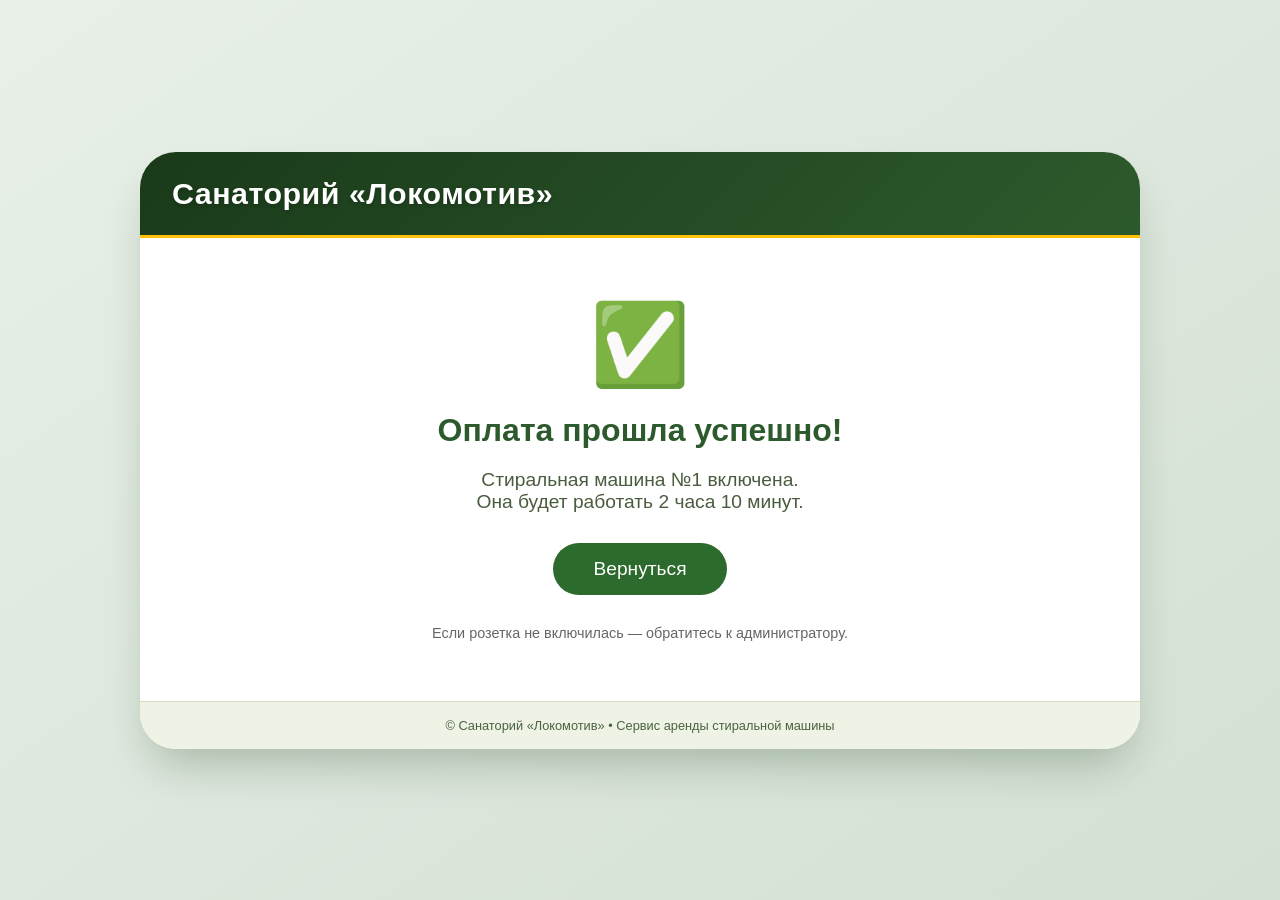
==== success.html @ bc17c23c "Add files via upload" ====
<!DOCTYPE html>
<html lang="ru">
<head>
    <meta charset="UTF-8">
    <meta name="viewport" content="width=device-width, initial-scale=1.0">
    <title>Оплата прошла успешно</title>
    <link rel="stylesheet" href="style.css">
    <style>
        .success-container {
            text-align: center;
            padding: 60px 30px;
        }
        .success-icon {
            font-size: 80px;
            margin-bottom: 20px;
        }
        .success-title {
            font-size: 2rem;
            color: #2d5a2d;
            margin-bottom: 20px;
        }
        .success-message {
            font-size: 1.2rem;
            color: #4a5c3e;
            margin-bottom: 30px;
        }
        .btn-home {
            background: #2d6a2d;
            color: white;
            border: none;
            padding: 15px 40px;
            font-size: 1.2rem;
            border-radius: 50px;
            cursor: pointer;
            text-decoration: none;
            display: inline-block;
        }
        .btn-home:hover {
            background: #1e4a1e;
        }
        .auto-message {
            margin-top: 30px;
            color: #666;
            font-size: 0.9rem;
        }
    </style>
</head>
<body>
    <div class="container">
        <header class="header">
            <div class="header-left">
                <h1 class="sanatorium-name">Санаторий «Локомотив»</h1>
            </div>
        </header>
        
        <div class="success-container">
            <div class="success-icon">✅</div>
            <h2 class="success-title">Оплата прошла успешно!</h2>
            <p class="success-message" id="successMessage">
                Стиральная машина включена.<br>
                Она будет работать 2 часа 10 минут.
            </p>
            <a href="/" class="btn-home" id="backButton">Вернуться</a>
            <p class="auto-message">
                Если розетка не включилась — обратитесь к администратору.
            </p>
        </div>
        
        <footer class="footer">
            <p>© Санаторий «Локомотив» • Сервис аренды стиральной машины</p>
        </footer>
    </div>
    
    <script>
        (function() {
            const urlParams = new URLSearchParams(window.location.search);
            const deviceId = urlParams.get('device') || '01';
            
            const DEVICE_NAMES = {
                '01': 'Стиральная машина №1',
                '02': 'Стиральная машина №2',
                '03': 'Стиральная машина №3',
                '04': 'Стиральная машина №4',
                '05': 'Стиральная машина №5',
                '06': 'Стиральная машина №6',
                '07': 'Стиральная машина №7',
                '08': 'Стиральная машина №8',
                '09': 'Стиральная машина №9',
                '10': 'Стиральная машина №10'
            };
            
            const deviceName = DEVICE_NAMES[deviceId] || 'Стиральная машина';
            document.getElementById('successMessage').innerHTML = 
                `${deviceName} включена.<br>Она будет работать 2 часа 10 минут.`;
            document.getElementById('backButton').href = `/?device=${deviceId}`;
        })();
    </script>
</body>
</html>
---- style.css ----
* {
    margin: 0;
    padding: 0;
    box-sizing: border-box;
}

body {
    font-family: 'Segoe UI', Roboto, -apple-system, BlinkMacSystemFont, sans-serif;
    background: linear-gradient(145deg, #e8f0e8 0%, #d4e0d4 100%);
    min-height: 100vh;
    display: flex;
    align-items: center;
    justify-content: center;
    padding: 20px;
}

.container {
    max-width: 1000px;
    width: 100%;
    background: #ffffff;
    border-radius: 36px;
    box-shadow: 0 25px 45px -12px rgba(0, 40, 0, 0.25);
    overflow: hidden;
}

.header {
    background: linear-gradient(135deg, #1a3a1a 0%, #2d5a2d 100%);
    padding: 24px 32px;
    display: flex;
    justify-content: space-between;
    align-items: center;
    flex-wrap: wrap;
    gap: 20px;
    border-bottom: 3px solid #ffc107;
}

.header-left {
    display: flex;
    flex-direction: column;
    gap: 4px;
}

.sanatorium-name {
    font-size: 1.9rem;
    font-weight: 700;
    color: #ffffff;
    letter-spacing: 0.5px;
    text-shadow: 0 2px 4px rgba(0,0,0,0.2);
    margin: 0;
}

.subtitle {
    color: #e0f0d8;
    font-size: 1rem;
    font-weight: 400;
    opacity: 0.9;
}

.header-right {
    background: rgba(255, 255, 255, 0.18);
    backdrop-filter: blur(5px);
    padding: 12px 20px;
    border-radius: 50px;
    display: flex;
    align-items: center;
    gap: 10px;
    border: 1px solid rgba(255,255,255,0.25);
    cursor: pointer;
    transition: background 0.2s;
}

.header-right:hover {
    background: rgba(255, 255, 255, 0.28);
}

.email-label {
    color: #d4e8c8;
    font-size: 0.85rem;
    font-weight: 400;
}

.email-value {
    color: #ffffff;
    font-weight: 600;
    font-size: 1rem;
    border-bottom: 1px dashed rgba(255,255,255,0.5);
}

.btn-edit {
    background: none;
    border: none;
    color: #ffd966;
    font-size: 1.2rem;
    cursor: pointer;
    padding: 0 5px;
    transition: transform 0.2s;
}

.btn-edit:hover {
    transform: scale(1.2);
    color: #ffffff;
}

.main {
    display: flex;
    flex-wrap: wrap;
    padding: 36px 32px;
    gap: 40px;
    background: #fdfdf5;
}

.info-section {
    flex: 1.2;
    min-width: 280px;
    display: flex;
    flex-direction: column;
    gap: 24px;
}

.service-card {
    background: #f5f9f0;
    border-radius: 28px;
    padding: 28px 24px;
    border: 1px solid #dde8d2;
    box-shadow: 0 6px 12px rgba(0,0,0,0.03);
}

.service-icon {
    font-size: 3.5rem;
    margin-bottom: 12px;
}

.service-card h2 {
    color: #2a472a;
    font-size: 1.8rem;
    font-weight: 700;
    margin-bottom: 12px;
}

.service-desc {
    color: #4a5c3e;
    font-size: 1rem;
    line-height: 1.5;
}

.tariff-card {
    background: #ffffff;
    border-radius: 28px;
    padding: 24px;
    border: 2px solid #e8dcc0;
    box-shadow: 0 8px 18px rgba(0,0,0,0.04);
    transition: transform 0.25s, box-shadow 0.25s;
}

.tariff-card:hover {
    transform: translateY(-3px);
    box-shadow: 0 14px 24px rgba(0,40,0,0.08);
    border-color: #ffc107;
}

.tariff-badge {
    background: #ffc107;
    color: #1e3a1e;
    font-weight: 700;
    font-size: 0.9rem;
    padding: 6px 14px;
    border-radius: 30px;
    display: inline-block;
    margin-bottom: 18px;
}

.tariff-details {
    display: flex;
    justify-content: space-between;
    align-items: baseline;
    margin-bottom: 12px;
}

.tariff-time {
    font-size: 1.5rem;
    font-weight: 600;
    color: #1e3a1e;
}

.tariff-price {
    font-size: 2.2rem;
    font-weight: 800;
    color: #b87333;
    background: #fff1e0;
    padding: 8px 18px;
    border-radius: 50px;
    line-height: 1;
}

.tariff-note {
    color: #5c6e4a;
    font-size: 0.9rem;
    border-top: 1px dashed #d4cdb0;
    padding-top: 14px;
    margin-top: 8px;
}

.payment-section {
    flex: 1;
    min-width: 300px;
    background: #fafaf5;
    border-radius: 28px;
    padding: 28px 24px;
    border: 1px solid #e8e0cc;
    box-shadow: 0 6px 14px rgba(0,0,0,0.02);
}

.payment-section h3 {
    color: #2a472a;
    font-size: 1.6rem;
    font-weight: 700;
    margin-bottom: 12px;
}

.payment-hint {
    color: #556b44;
    margin-bottom: 28px;
    font-size: 0.95rem;
}

.btn-pay {
    width: 100%;
    background: linear-gradient(145deg, #2d6a2d 0%, #1e4a1e 100%);
    border: none;
    border-radius: 60px;
    padding: 18px 24px;
    color: white;
    font-size: 1.4rem;
    font-weight: 700;
    display: flex;
    align-items: center;
    justify-content: space-between;
    cursor: pointer;
    box-shadow: 0 8px 16px rgba(0,60,0,0.2);
    transition: all 0.2s;
    margin-bottom: 20px;
    border: 1px solid #3f8a3f;
}

.btn-pay:hover {
    background: linear-gradient(145deg, #368036 0%, #265e26 100%);
    transform: scale(1.01);
    box-shadow: 0 10px 20px rgba(0,70,0,0.25);
}

.btn-pay:disabled {
    opacity: 0.6;
    cursor: not-allowed;
    transform: none;
    box-shadow: none;
}

.btn-text {
    letter-spacing: 0.5px;
}

.btn-arrow {
    font-size: 2rem;
    line-height: 1;
}

.status-message {
    min-height: 48px;
    padding: 12px 16px;
    border-radius: 40px;
    margin-bottom: 28px;
    font-size: 0.95rem;
    font-weight: 500;
    transition: all 0.2s;
}

.status-success {
    background: #e3f2e3;
    color: #1e5e1e;
    border-left: 5px solid #2e7d32;
}

.status-error {
    background: #ffebee;
    color: #b71c1c;
    border-left: 5px solid #c62828;
}

.status-info {
    background: #e3f2fd;
    color: #0d47a1;
    border-left: 5px solid #1565c0;
}

.info-block {
    background: #f0f4ea;
    border-radius: 22px;
    padding: 22px 20px;
    margin: 20px 0 18px;
}

.info-block h4 {
    color: #2a472a;
    font-size: 1.2rem;
    margin-bottom: 14px;
    font-weight: 600;
}

.steps {
    padding-left: 22px;
    color: #3a4e2e;
    display: flex;
    flex-direction: column;
    gap: 8px;
}

.steps li {
    padding-left: 6px;
}

.security-note {
    text-align: center;
    color: #6c7a5c;
    font-size: 0.85rem;
    padding-top: 12px;
    border-top: 1px solid #dfd9c8;
}

.footer {
    background: #eef3e6;
    padding: 16px 32px;
    text-align: center;
    color: #4a6240;
    font-size: 0.8rem;
    border-top: 1px solid #d2ddc2;
}

@media (max-width: 720px) {
    .header {
        flex-direction: column;
        align-items: stretch;
        text-align: center;
        padding: 20px;
    }
    
    .sanatorium-name {
        font-size: 1.5rem;
    }
    
    .main {
        flex-direction: column;
        padding: 24px 20px;
    }
    
    .tariff-details {
        flex-direction: column;
        gap: 10px;
        align-items: flex-start;
    }
    
    .tariff-price {
        align-self: flex-end;
    }
    
    .btn-pay {
        font-size: 1.2rem;
        padding: 16px 20px;
    }
}
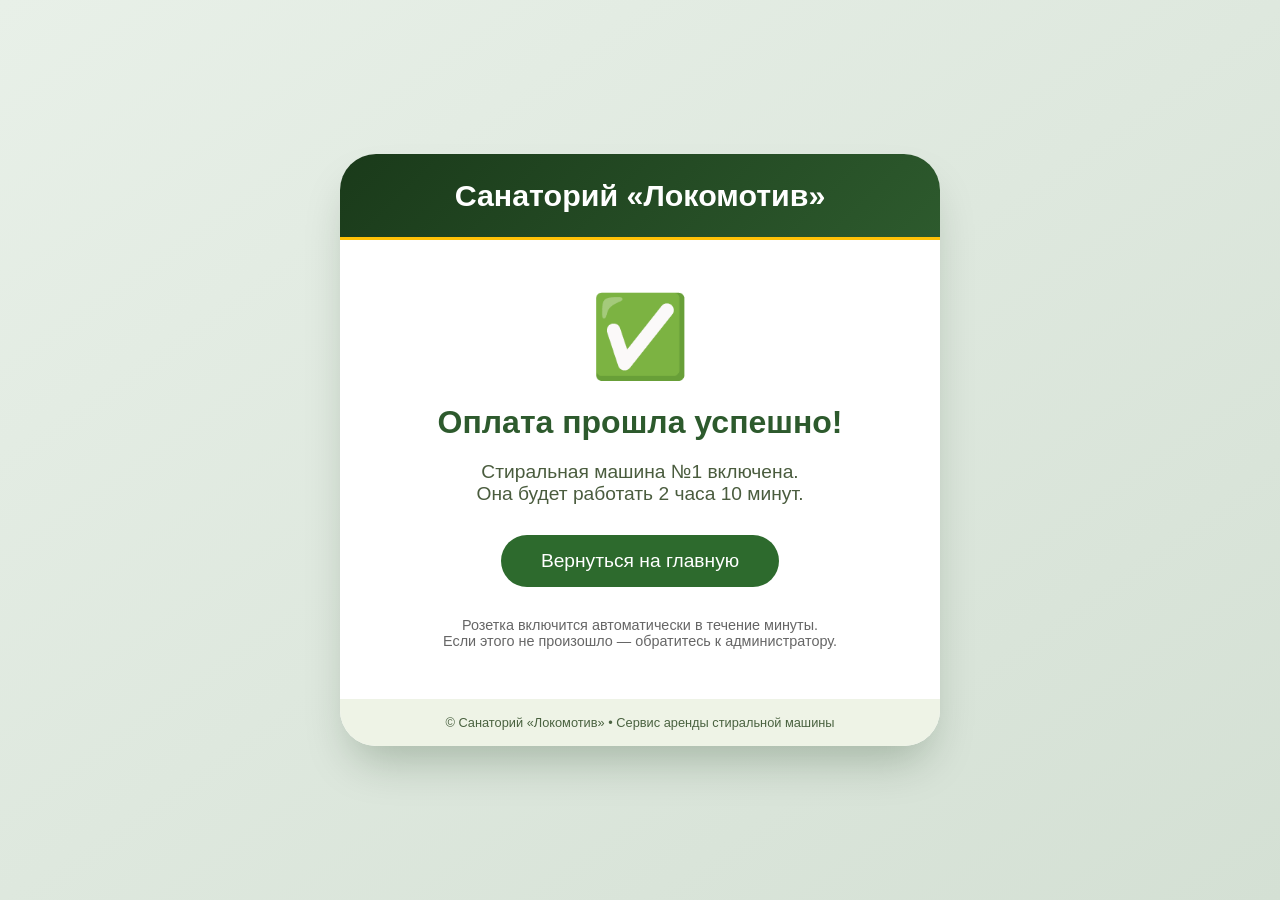
==== commit 20404efe: "Add files via upload" ====
--- a/success.html
+++ b/success.html
@@ -1,99 +1,141 @@
-<!DOCTYPE html>
-<html lang="ru">
-<head>
-    <meta charset="UTF-8">
-    <meta name="viewport" content="width=device-width, initial-scale=1.0">
-    <title>Оплата прошла успешно</title>
-    <link rel="stylesheet" href="style.css">
-    <style>
-        .success-container {
-            text-align: center;
-            padding: 60px 30px;
-        }
-        .success-icon {
-            font-size: 80px;
-            margin-bottom: 20px;
-        }
-        .success-title {
-            font-size: 2rem;
-            color: #2d5a2d;
-            margin-bottom: 20px;
-        }
-        .success-message {
-            font-size: 1.2rem;
-            color: #4a5c3e;
-            margin-bottom: 30px;
-        }
-        .btn-home {
-            background: #2d6a2d;
-            color: white;
-            border: none;
-            padding: 15px 40px;
-            font-size: 1.2rem;
-            border-radius: 50px;
-            cursor: pointer;
-            text-decoration: none;
-            display: inline-block;
-        }
-        .btn-home:hover {
-            background: #1e4a1e;
-        }
-        .auto-message {
-            margin-top: 30px;
-            color: #666;
-            font-size: 0.9rem;
-        }
-    </style>
-</head>
-<body>
-    <div class="container">
-        <header class="header">
-            <div class="header-left">
-                <h1 class="sanatorium-name">Санаторий «Локомотив»</h1>
-            </div>
-        </header>
-        
-        <div class="success-container">
-            <div class="success-icon">✅</div>
-            <h2 class="success-title">Оплата прошла успешно!</h2>
-            <p class="success-message" id="successMessage">
-                Стиральная машина включена.<br>
-                Она будет работать 2 часа 10 минут.
-            </p>
-            <a href="/" class="btn-home" id="backButton">Вернуться</a>
-            <p class="auto-message">
-                Если розетка не включилась — обратитесь к администратору.
-            </p>
-        </div>
-        
-        <footer class="footer">
-            <p>© Санаторий «Локомотив» • Сервис аренды стиральной машины</p>
-        </footer>
-    </div>
-    
-    <script>
-        (function() {
-            const urlParams = new URLSearchParams(window.location.search);
-            const deviceId = urlParams.get('device') || '01';
-            
-            const DEVICE_NAMES = {
-                '01': 'Стиральная машина №1',
-                '02': 'Стиральная машина №2',
-                '03': 'Стиральная машина №3',
-                '04': 'Стиральная машина №4',
-                '05': 'Стиральная машина №5',
-                '06': 'Стиральная машина №6',
-                '07': 'Стиральная машина №7',
-                '08': 'Стиральная машина №8',
-                '09': 'Стиральная машина №9',
-                '10': 'Стиральная машина №10'
-            };
-            
-            const deviceName = DEVICE_NAMES[deviceId] || 'Стиральная машина';
-            document.getElementById('successMessage').innerHTML = 
-                `${deviceName} включена.<br>Она будет работать 2 часа 10 минут.`;
-            document.getElementById('backButton').href = `/?device=${deviceId}`;
-        })();
-    </script>
-</body>
+<!DOCTYPE html>
+<html lang="ru">
+<head>
+    <meta charset="UTF-8">
+    <meta name="viewport" content="width=device-width, initial-scale=1.0">
+    <title>Оплата успешна — Санаторий Локомотив</title>
+    <style>
+        * {
+            margin: 0;
+            padding: 0;
+            box-sizing: border-box;
+        }
+        body {
+            font-family: 'Segoe UI', Roboto, sans-serif;
+            background: linear-gradient(145deg, #e8f0e8 0%, #d4e0d4 100%);
+            min-height: 100vh;
+            display: flex;
+            align-items: center;
+            justify-content: center;
+            padding: 20px;
+        }
+        .container {
+            max-width: 600px;
+            width: 100%;
+            background: #ffffff;
+            border-radius: 36px;
+            box-shadow: 0 25px 45px -12px rgba(0, 40, 0, 0.25);
+            overflow: hidden;
+        }
+        .header {
+            background: linear-gradient(135deg, #1a3a1a 0%, #2d5a2d 100%);
+            padding: 24px 32px;
+            border-bottom: 3px solid #ffc107;
+        }
+        .sanatorium-name {
+            font-size: 1.9rem;
+            font-weight: 700;
+            color: #ffffff;
+            text-align: center;
+        }
+        .success-container {
+            text-align: center;
+            padding: 50px 30px;
+        }
+        .success-icon {
+            font-size: 80px;
+            margin-bottom: 20px;
+        }
+        .success-title {
+            font-size: 2rem;
+            color: #2d5a2d;
+            margin-bottom: 20px;
+        }
+        .success-message {
+            font-size: 1.2rem;
+            color: #4a5c3e;
+            margin-bottom: 30px;
+        }
+        .btn-home {
+            background: #2d6a2d;
+            color: white;
+            border: none;
+            padding: 15px 40px;
+            font-size: 1.2rem;
+            border-radius: 50px;
+            cursor: pointer;
+            text-decoration: none;
+            display: inline-block;
+        }
+        .btn-home:hover {
+            background: #1e4a1e;
+        }
+        .auto-message {
+            margin-top: 30px;
+            color: #666;
+            font-size: 0.9rem;
+        }
+        .footer {
+            background: #eef3e6;
+            padding: 16px 32px;
+            text-align: center;
+            color: #4a6240;
+            font-size: 0.8rem;
+        }
+    </style>
+</head>
+<body>
+    <div class="container">
+        <header class="header">
+            <h1 class="sanatorium-name">Санаторий «Локомотив»</h1>
+        </header>
+        
+        <div class="success-container">
+            <div class="success-icon">✅</div>
+            <h2 class="success-title">Оплата прошла успешно!</h2>
+            <p class="success-message" id="successMessage">
+                Загрузка...
+            </p>
+            <a href="#" class="btn-home" id="backButton">Вернуться на главную</a>
+            <p class="auto-message">
+                Розетка включится автоматически в течение минуты.<br>
+                Если этого не произошло — обратитесь к администратору.
+            </p>
+        </div>
+        
+        <footer class="footer">
+            <p>© Санаторий «Локомотив» • Сервис аренды стиральной машины</p>
+        </footer>
+    </div>
+    
+    <script>
+        (function() {
+            const urlParams = new URLSearchParams(window.location.search);
+            const deviceId = urlParams.get('device') || '01';
+            
+            const DEVICE_NAMES = {
+                '01': 'Стиральная машина №1',
+                '02': 'Стиральная машина №2',
+                '03': 'Стиральная машина №3',
+                '04': 'Стиральная машина №4',
+                '05': 'Стиральная машина №5',
+                '06': 'Стиральная машина №6',
+                '07': 'Стиральная машина №7',
+                '08': 'Стиральная машина №8',
+                '09': 'Стиральная машина №9',
+                '10': 'Стиральная машина №10'
+            };
+            
+            const deviceName = DEVICE_NAMES[deviceId] || 'Стиральная машина';
+            document.getElementById('successMessage').innerHTML = 
+                `${deviceName} включена.<br>Она будет работать 2 часа 10 минут.`;
+            
+            // ВАЖНОЕ ИСПРАВЛЕНИЕ: правильный путь для кнопки "Вернуться"
+            // Получаем базовый путь репозитория из текущего URL
+            const path = window.location.pathname;
+            const basePath = path.substring(0, path.lastIndexOf('/'));
+            document.getElementById('backButton').href = `${basePath}/?device=${deviceId}`;
+        })();
+    </script>
+</body>
 </html>
